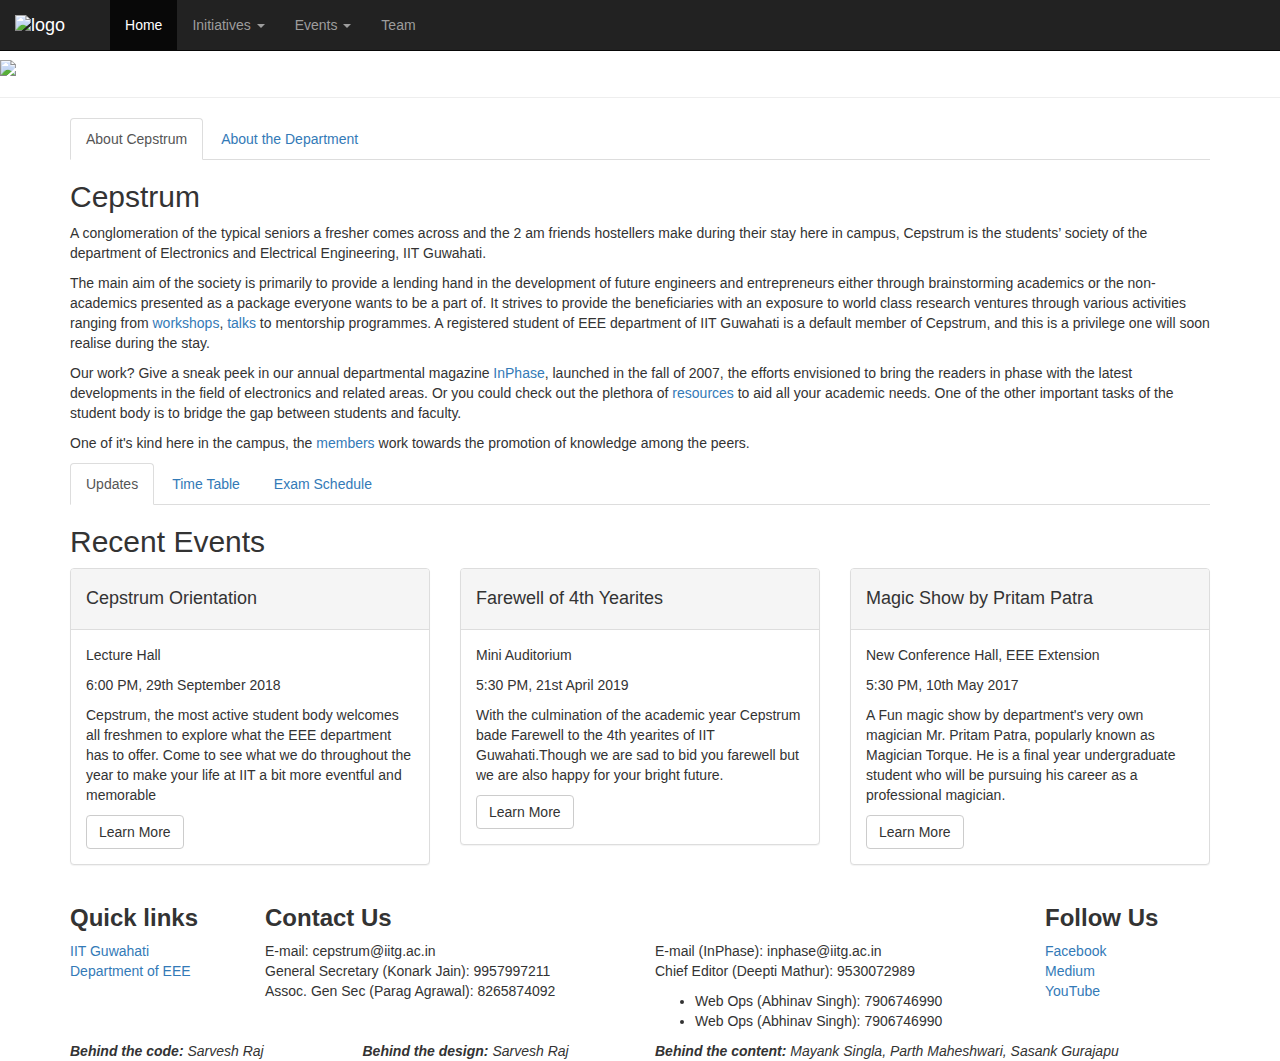
==== index.html @ d450b031 "Update index.html" ====
<!DOCTYPE html>
<html>

<head>
  <meta charset="UTF-8">
  <meta name="viewport" content="width=device-width, initial-scale=1">
  <!-- favicons -->
  <link rel="apple-touch-icon" sizes="180x180" href="favicons/apple-touch-icon.png">
  <link rel="icon" type="image/png" sizes="32x32" href="favicons/favicon-32x32.png">
  <link rel="icon" type="image/png" sizes="16x16" href="favicons/favicon-16x16.png">
  <link rel="manifest" href="favicons/manifest.json">
  <link rel="mask-icon" href="favicons/safari-pinned-tab.svg" color="#ffc40d">
  <link rel="shortcut icon" href="favicons/favicon.ico">
  <meta name="msapplication-config" content="favicons/browserconfig.xml">
  <meta name="theme-color" content="#da532c">
  <!-- favicons code ends -->
  <link type="text/plain" rel="author" href="humans.txt">
  <title>Home | Cepstrum</title>
  <link href="https://fonts.googleapis.com/css?family=Lato" rel="stylesheet">
  <!-- Bootstrap CCS library -->
  <link rel="stylesheet" href="https://maxcdn.bootstrapcdn.com/bootstrap/3.3.7/css/bootstrap.min.css">

  <link rel="stylesheet" type="text/css" href="home/home.min.css?v={b}">
  <link rel="stylesheet" type="text/css" href="common/common.min.css?v={b}">
</head>

<body>
    <script src="harlem-shake.js"></script>

  <div id="preloader">
    <div id="status">
      <div class="loader">
        <img src="common/blank.svg" class="blank" alt="Oscilloscope">
      </div>
      <p>Connecting wires...</p>
    </div>
  </div>

  <nav class="navbar navbar-inverse navbar-static-top navbar-fixed-top">
    <div class="container-fluid">
      <div class="navbar-header">
        <button type="button" class="navbar-toggle" data-toggle="collapse" data-target="#myNavbar">
          <span class="icon-bar"></span>
          <span class="icon-bar"></span>
          <span class="icon-bar"></span>
        </button>
        <a class="navbar-brand" href="index.html"><img src="common/logo.svg" alt="logo"></a>
        <a class="navbar-brand navbar-hide" href="https://www.facebook.com/Cepstrum/"><i class="fa fa-facebook fa-lg"></i></a>
        <a class="navbar-brand navbar-hide" href="#contact"><i class="fa fa-phone fa-lg"></i></a>
      </div>
      <div class="collapse navbar-collapse" id="myNavbar">
        <ul class="nav navbar-nav">
          <li class="active"><a href="index.html">Home</a></li>
          <li class="dropdown">
            <a class="dropdown-toggle" data-toggle="dropdown" href="#">Initiatives <span class="caret"></span></a>
            <ul class="dropdown-menu">
              <li><a href="https://medium.com/inked-intellects?fbclid=IwAR3UiX_2V4u-oM860uubTmWc-IDx-Uq_MP84qA-i1K9OnZBYqKzFF4zOgXc">Inked Intellects</a></li>
              <li><a href="https://medium.com/inplace?fbclid=IwAR1rWBXEr2N_07xW0BdIdKpNeN9m3G9-1RPGg0kTI0B4kPBLIUKsCLObdvk">InPlace</a></li>
              <li><a href="inphase.html">InPhase</a></li>
              <li><a href="paperman.html">Paperman</a></li>
              <li><a href="easylabs.html">Easy Labs</a></li>
              <li><a href="hoeee.html">Humans of EEE</a></li>
            </ul>
          </li>
          <li class="dropdown">
            <a class="dropdown-toggle" data-toggle="dropdown" href="#">Events <span class="caret"></span></a>
            <ul class="dropdown-menu">
              <li><a href="celebrations.html">Celebrations</a></li>
              <li><a href="lectures.html">Lectures</a></li>
              <li><a href="workshops.html">Workshops</a></li>
            </ul>
          </li>
          <li><a href="team.html">Team</a></li>
        </ul>
        <ul class="nav navbar-nav navbar-right navbar-show">
          <li><a class="navbar-brand" href="https://www.facebook.com/Cepstrum/"><i class="fa fa-facebook fa-lg"></i></a></li>
          <li><a class="navbar-brand" href="#contact"><i class="fa fa-phone fa-lg"></i></a></li>
        </ul>
      </div>
    </div>
  </nav>

  <div class="boo"></div>

  <div id="CarouselOne" class="carousel slide carousel-fade" data-ride="carousel">
    <!-- Indicators -->
    <ol class="carousel-indicators">
      <li data-target="#CarouselOne" data-slide-to="0" class="active"></li>
      <li data-target="#CarouselOne" data-slide-to="1"></li>
      <li data-target="#CarouselOne" data-slide-to="2"></li>
      <li data-target="#CarouselOne" data-slide-to="3"></li>
    </ol>

    <!-- Wrapper for slides -->
    <div class="carousel-inner">
      <div class="item active">
        <img src="home/dept1.jpg" alt="Dept Skywalk">
      </div>
      <div class="item">
        <img src="home/dept2.jpg" alt="Person in Lab">
      </div>
      <div class="item">
        <img src="home/dept3.jpg" alt="Dept Entrance">
      </div>
      <div class="item">
        <img src="home/dept4.jpg" alt="Equipment">
      </div>
    </div>

    <!-- Left and right controls -->
    <a class="left carousel-control" href="#CarouselOne" data-slide="prev">
      <span class="glyphicon glyphicon-chevron-left"></span>
      <span class="sr-only">Previous</span>
    </a>
    <a class="right carousel-control" href="#CarouselOne" data-slide="next">
      <span class="glyphicon glyphicon-chevron-right"></span>
      <span class="sr-only">Next</span>
    </a>
  </div>

  <hr/>

  <div class="InPhaseAd">
  <a href="inphase.html" target="_blank">
     <img class="poster" src="inphase/cover2.png"/>
    </a>
  </div>



<hr/>



  <div class="container figure">
    <ul class="nav nav-tabs">
      <li class="active"><a data-toggle="tab" href="#cepstrum">About Cepstrum</a></li>
      <li><a data-toggle="tab" href="#department">About the Department</a></li>
    </ul>

    <div class="tab-content description">
      <div id="cepstrum" class="tab-pane fade in active">
        <h2>Cepstrum</h2>
        <p>A conglomeration of the typical seniors a fresher comes across and the 2 am friends hostellers make during
          their stay here in campus, Cepstrum is the students’ society of the department of Electronics and Electrical
          Engineering, IIT Guwahati.</p>
        <p>The main aim of the society is primarily to provide a lending hand in the development of future engineers
          and entrepreneurs either through brainstorming academics or the non-academics presented as a package everyone
          wants to be a part of. It strives to provide the beneficiaries with an exposure to world class research
          ventures through various activities ranging from <a href="workshops.html">workshops</a>, <a href="lectures.html">talks</a>
          to mentorship programmes. A registered student of EEE department of IIT Guwahati is a default member of
          Cepstrum, and this is a privilege one will soon realise during the stay.</p>
        <p>Our work? Give a sneak peek in our annual departmental magazine <a href="inphase.html">InPhase</a>, launched
          in the fall of 2007, the efforts envisioned to bring the readers in phase with the latest developments in the
          field of electronics and related areas. Or you could check out the plethora of <a href="paperman.html">resources</a>
          to aid all your academic needs. One of the other important tasks of the student body is to bridge the gap
          between students and faculty.</p>
        <p>One of it's kind here in the campus, the <a href="team.html">members</a> work towards the promotion of
          knowledge among the peers.</p>
      </div>
      <div id="department" class="tab-pane fade">
        <h2>Department of EEE</h2>
        <p>Electronics and Electrical Engineering (EEE) deals with the learning of everything ranging from different
          electrical machines to how our electrical systems work and sustain. It includes the engineering problems,
          opportunities and needs of electrical, electronics, computer, telecommunication systems and related
          industries.</p>
        <p>The <a href="http://www.iitg.ernet.in/eee/">EEE department</a> was established in the IIT Guwahati during
          its inception in 1995. The primary objective of the department has always been to provide a strong foundation
          of design, theoretical and practical aspect of the course at <a href="http://www.iitg.ernet.in/eee/acadbtech.html#acadbtechStart">undergraduate</a>,
          <a href="http://www.iitg.ernet.in/eee/acadmtech.html#acadmtechStart">postgraduate</a> and <a href="http://www.iitg.ernet.in/eee/acadphd.html#acadphdStart">doctoral</a>
          levels in various areas of the field.</p>
        <p>The department aims at teaching and research in the areas of <a href="http://www.iitg.ernet.in/eee/comdspgroup.html#comdspgroupStart">Communications
            and Signal Processing</a>, <a href="http://www.iitg.ernet.in/eee/ctlinsgroup.html#ctlinsgroupStart">Control
            and Instrumentation</a>, <a href="http://www.iitg.ernet.in/eee/powergroup.html#powergroupStart">Power
            Electronics and Power Systems</a>, <a href="http://www.iitg.ernet.in/eee/biospeechgroup.html#biospeechgroupStart">Biomedical
            and Speech Processing</a>, <a href="http://www.iitg.ernet.in/eee/vlsigroup.html#vlsigroupStart">VLSI design</a>,
          and <a href="http://www.iitg.ernet.in/eee/imagegroup.html#imagegroupStart">Image Processing</a> to name a
          few. The department is actively engaged in research churning out <a href="http://www.iitg.ernet.in/eee/publication.html#publicationStart">publications</a>
          in renowned journals and conferences. Much of this research is <a href="http://www.iitg.ernet.in/eee/rndprojects.html#rndprojectsStart">funded</a>
          by national and international funding agencies. The department laboratories are equipped with the state of
          the art experimental and computational <a href="http://www.iitg.ernet.in/eee/facilities.html#facilitiesStart">facilities</a>
          for undertaking activities in various fields.</p>
        <p>In simple words, the engineers from our department are responsible for the designs of all the household
          appliances like mobiles, TVs, motor, generators, cars, etc. without which we would still be living the life
          of a caveman.</p>
      </div>
    </div>

    <ul class="nav nav-tabs">
      <li class="active"><a data-toggle="tab" href="#updates">Updates</a></li>
      <li><a data-toggle="tab" href="#timetable">Time Table</a></li>
      <li><a data-toggle="tab" href="#examschedule">Exam Schedule</a></li>
    </ul>

    <div class="tab-content">
      <div id="updates" class="tab-pane fade in active">
        <h2>Recent Events</h2>
        <div class="row">
          <div class="col-md-4">
            <div class="panel panel-default">
              <div class="panel-heading">
                <h4>Cepstrum Orientation</h4>
              </div>
              <div class="panel-body event1">
                <div class="content">
                  <p class="venue">Lecture Hall</p>
                  <p class="time">6:00 PM, 29th September 2018</p>
                  <p>Cepstrum, the most active student body welcomes all freshmen to explore what the EEE department
                    has to offer. Come to see what we do throughout the year to make your life at IIT a bit more
                    eventful and memorable</p>
                  <a href="https://www.facebook.com/392812880772651/posts/1895285640525360/"
                    class="btn btn-default">Learn More</a>
                </div>
              </div>
            </div>
          </div>
          <div class="col-md-4">
            <div class="panel panel-default">
              <div class="panel-heading">
                <h4>Farewell of 4th Yearites</h4>
              </div>
              <div class="panel-body event2">
                <div class="content">
                  <p class="venue">Mini Auditorium</p>
                  <p class="time">5:30 PM, 21st April 2019</p>
                  <p>With the culmination of the academic year Cepstrum bade Farewell to the 4th yearites of IIT Guwahati.Though we are sad to bid you farewell but we are also happy for your bright future.</p>
                  <a href="#"
                    class="btn btn-default">Learn More</a>
                </div>
              </div>
            </div>
          </div>

          <div class="col-md-4">
            <div class="panel panel-default">
              <div class="panel-heading">
                <h4>Magic Show by Pritam Patra</h4>
              </div>
              <div class="panel-body event2">
                <div class="content">
                  <p class="venue">New Conference Hall, EEE Extension</p>
                  <p class="time">5:30 PM, 10th May 2017</p>
                  <p>A Fun magic show by department's very own magician Mr. Pritam Patra, popularly known as Magician
                    Torque. He is a final year undergraduate student who will be pursuing his career as a professional
                    magician.</p>
                  <a href="https://www.facebook.com/Cepstrum/photos/a.480493118671293.109102.392812880772651/1360500064003923/?type=3&theater"
                    class="btn btn-default">Learn More</a>
                </div>
              </div>
            </div>
          </div>
        </div>
      </div>
      <div id="timetable" class="tab-pane fade">
        <h2 class="default">This section will be automatically updated two weeks before the semester starts.</h2>
        <div class="blah">
          <h2>Choose your semester:</h2>
          <p>Note: Please feel free to contact our <a href="#contact">Web Ops Team</a> for any discrepancy or dead
            links.</p>
        </div>
        <div class="row odd">
          <div class="col-md-3"><a href="https://drive.google.com/open?id=0BzJmmZTP-hGSYWFCS1NPSGNiX0k" class="button1">Semester
              One</a></div>
          <div class="col-md-3"><a href="https://drive.google.com/open?id=0BzJmmZTP-hGSYXNqYS1sRDl5ZEE" class="button1">Semester
              Three</a></div>
          <div class="col-md-3"><a href="https://drive.google.com/open?id=0BzJmmZTP-hGSbEdzcGgydURINk0" class="button1">Semester
              Five</a></div>
          <div class="col-md-3"><a href="https://drive.google.com/open?id=0BzJmmZTP-hGSa0NmVEUwaEJ4MVU" class="button1">Semester
              Seven</a></div>
        </div>
        <div class="row even">
          <div class="col-md-3"><a href="https://drive.google.com/open?id=0BzJmmZTP-hGSM2pVQnN3WlV0QVU" class="button1">Semester
              Two</a></div>
          <div class="col-md-3"><a href="https://drive.google.com/open?id=0BzJmmZTP-hGSNGJQZjlFNkU0TXc" class="button1">Semester
              Four</a></div>
          <div class="col-md-3"><a href="https://drive.google.com/open?id=0BzJmmZTP-hGSZWcwYURkemNCdUU" class="button1">Semester
              Six</a></div>
          <div class="col-md-3"><a href="https://drive.google.com/open?id=0BzJmmZTP-hGSYmxmbVVOdG1Wd3M" class="button1">Semester
              Eight</a></div>
        </div>
      </div>
      <div id="examschedule" class="tab-pane fade">
        <h2 class="default">Coming Soon...</h2>
        <div class="blah">
          <h2>Choose your semester:</h2>
          <p>Note: The links are updated around <span>an earthquake</span> a week or two before the exams. Please free
            to contact our <a href="#contact">Web Ops Team</a> for any issue or discrepancy.</p>
        </div>
        <div class="row odd">
          <div class="col-md-3"><a href="https://drive.google.com/open?id=0BzJmmZTP-hGSbFNaSVlrN2N0VEU" class="button1">Semester
              One</a></div>
          <div class="col-md-3"><a href="https://drive.google.com/open?id=0BzJmmZTP-hGSSEZOSEJRNmdqOVE" class="button1">Semester
              Three</a></div>
          <div class="col-md-3"><a href="https://drive.google.com/open?id=0BzJmmZTP-hGSYUwzQUNDeXpneDg" class="button1">Semester
              Five</a></div>
          <div class="col-md-3"><a href="https://drive.google.com/open?id=0BzJmmZTP-hGSRlhHRWY3MFFCalk" class="button1">Semester
              Seven</a></div>
        </div>
        <div class="row even">
          <div class="col-md-3"><a href="https://drive.google.com/open?id=0BzJmmZTP-hGSOXRYd1NMbUNTRnc" class="button1">Semester
              Two</a></div>
          <div class="col-md-3"><a href="https://drive.google.com/open?id=0BzJmmZTP-hGSaXE1cEF1RUtBNk0" class="button1">Semester
              Four</a></div>
          <div class="col-md-3"><a href="https://drive.google.com/open?id=0BzJmmZTP-hGSMGlRcmpQZ3RuMEE" class="button1">Semester
              Six</a></div>
          <div class="col-md-3"><a href="https://drive.google.com/open?id=0BzJmmZTP-hGSaGxIVERhN0RDbXM" class="button1">Semester
              Eight</a></div>
        </div>
      </div>
    </div>
  </div>

  <div class="container card">
    <div id="contact" class="row">
      <div class="col-md-2">
        <h3><strong>Quick links</strong></h3>
        <a href="http://www.iitg.ac.in/">IIT Guwahati</a>
        <br><a href="http://www.iitg.ac.in/eee/">Department of EEE</a>
      </div>
      <div class="col-md-8">
        <h3><strong>Contact Us</strong></h3>
        <div class="row">
          <div class="col-md-6">
            <p> E-mail: cepstrum@iitg.ac.in<br> General Secretary (Konark Jain): 9957997211<br> Assoc. Gen Sec
              (Parag Agrawal): 8265874092</p>
          </div>
          <div class="col-md-6">
            <p> E-mail (InPhase): inphase@iitg.ac.in<br> Chief Editor (Deepti Mathur): 9530072989<br>
              <ul>
                  <li>Web Ops (Abhinav Singh):
                  7906746990</li>
                  <li>Web Ops (Abhinav Singh):
                  7906746990</li>
              </ul>
              </p>
          </div>
        </div>
      </div>
      <div class="col-md-2">
        <h3><strong>Follow Us</strong></h3>
        <a href="https://www.facebook.com/Cepstrum/">Facebook <i class="fa fa-lg fa-facebook"></i> </a>
        <br><a href="https://medium.com/@cepstrumeeeiitg">Medium <i class="fa fa-lg fa-medium"></i> </a>
        <br><a href="https://www.youtube.com/user/ECEatIITG">YouTube <i class="fa fa-lg fa-youtube-play"></i> </a>
      </div>
    </div>
    <div class="row credits">
      <div class="col-md-3">
        <em><strong>Behind the code: </strong> Sarvesh Raj</em>
      </div>
      <div class="col-md-3">
        <em><strong>Behind the design:</strong> Sarvesh Raj</em>
      </div>
      <div class="col-md-6">
        <em><strong>Behind the content:</strong> Mayank Singla, Parth Maheshwari, Sasank Gurajapu</em>
      </div>
    </div>
  </div>

  <!-- jQuery library -->
  <script type="text/javascript" src="https://ajax.googleapis.com/ajax/libs/jquery/3.2.1/jquery.min.js"></script>
  <!-- Latest compiled JavaScript -->
  <script type="text/javascript" src="https://maxcdn.bootstrapcdn.com/bootstrap/3.3.7/js/bootstrap.min.js"></script>
  <!-- font awesome library -->
  <script type="text/javascript" src="https://use.fontawesome.com/c2f7320238.js"></script>
  <script>
    var now = new Date();

    var oddStart = new Date(now.getFullYear(), 6, 15);
    var oddEnd = new Date(now.getFullYear(), 11, 1);
    var evenStart = new Date(now.getFullYear(), 1, 1);
    var evenEnd = new Date(now.getFullYear(), 4, 15);

    if (now >= oddStart && now <= oddEnd) {
      $('.odd').show();
      $('.even').hide();
      $('.default').hide();
      $('.blah').show();
    } else if (now <= evenEnd) {
      $('.default').hide();
      $('.odd').hide();
      $('.even').show();
      $('.blah').show();
    } else {
      $('.even').hide();
      $('.odd').hide();
      $('.blah').hide();
      $('.default').show();
    }
    // make sure window is loaded
    jQuery(window).on('load', function () {
      // will first fade out the loading animation
      jQuery("#status").fadeOut();
      // will fade out the whole DIV that covers the website.
      jQuery("#preloader").delay(1000).fadeOut("slow");
    })
  </script>


</body>

</html>
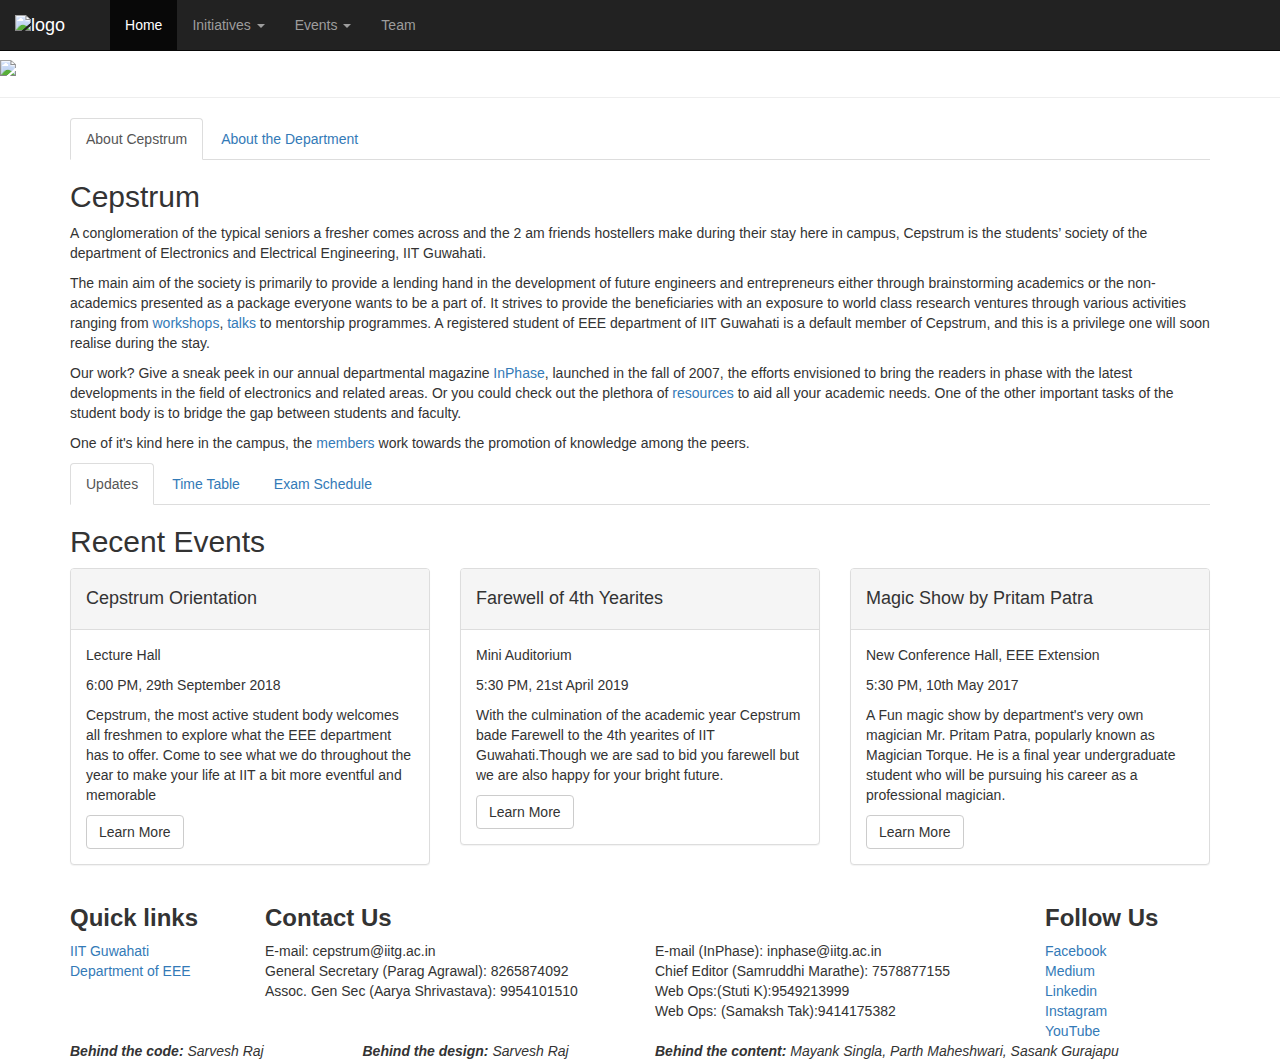
==== commit b0dfc7e2: "Footers and  Teams Pages" ====
--- a/index.html
+++ b/index.html
@@ -54,8 +54,6 @@
           <li class="dropdown">
             <a class="dropdown-toggle" data-toggle="dropdown" href="#">Initiatives <span class="caret"></span></a>
             <ul class="dropdown-menu">
-              <li><a href="https://medium.com/inked-intellects?fbclid=IwAR3UiX_2V4u-oM860uubTmWc-IDx-Uq_MP84qA-i1K9OnZBYqKzFF4zOgXc">Inked Intellects</a></li>
-              <li><a href="https://medium.com/inplace?fbclid=IwAR1rWBXEr2N_07xW0BdIdKpNeN9m3G9-1RPGg0kTI0B4kPBLIUKsCLObdvk">InPlace</a></li>
               <li><a href="inphase.html">InPhase</a></li>
               <li><a href="paperman.html">Paperman</a></li>
               <li><a href="easylabs.html">Easy Labs</a></li>
@@ -321,18 +319,11 @@
         <h3><strong>Contact Us</strong></h3>
         <div class="row">
           <div class="col-md-6">
-            <p> E-mail: cepstrum@iitg.ac.in<br> General Secretary (Konark Jain): 9957997211<br> Assoc. Gen Sec
-              (Parag Agrawal): 8265874092</p>
+            <p> E-mail: cepstrum@iitg.ac.in<br> General Secretary (Parag Agrawal): 8265874092<br> Assoc. Gen Sec
+              (Aarya Shrivastava): 9954101510</p>
           </div>
           <div class="col-md-6">
-            <p> E-mail (InPhase): inphase@iitg.ac.in<br> Chief Editor (Deepti Mathur): 9530072989<br>
-              <ul>
-                  <li>Web Ops (Abhinav Singh):
-                  7906746990</li>
-                  <li>Web Ops (Abhinav Singh):
-                  7906746990</li>
-              </ul>
-              </p>
+            <p> E-mail (InPhase): inphase@iitg.ac.in <br> Chief Editor (Samruddhi Marathe): 7578877155 <br>Web Ops:(Stuti K):9549213999 <br>Web Ops: (Samaksh Tak):9414175382 </p>
           </div>
         </div>
       </div>
@@ -340,6 +331,8 @@
         <h3><strong>Follow Us</strong></h3>
         <a href="https://www.facebook.com/Cepstrum/">Facebook <i class="fa fa-lg fa-facebook"></i> </a>
         <br><a href="https://medium.com/@cepstrumeeeiitg">Medium <i class="fa fa-lg fa-medium"></i> </a>
+        <br><a href="https://www.linkedin.com/company/cepstrum">Linkedin <i class="fa fa-lg fa-linkedin"></i> </a>
+        <br><a href="https://www.instagram.com/cepstrum_iitg/">Instagram <i class="fa fa-lg fa-instagram"></i> </a>
         <br><a href="https://www.youtube.com/user/ECEatIITG">YouTube <i class="fa fa-lg fa-youtube-play"></i> </a>
       </div>
     </div>
